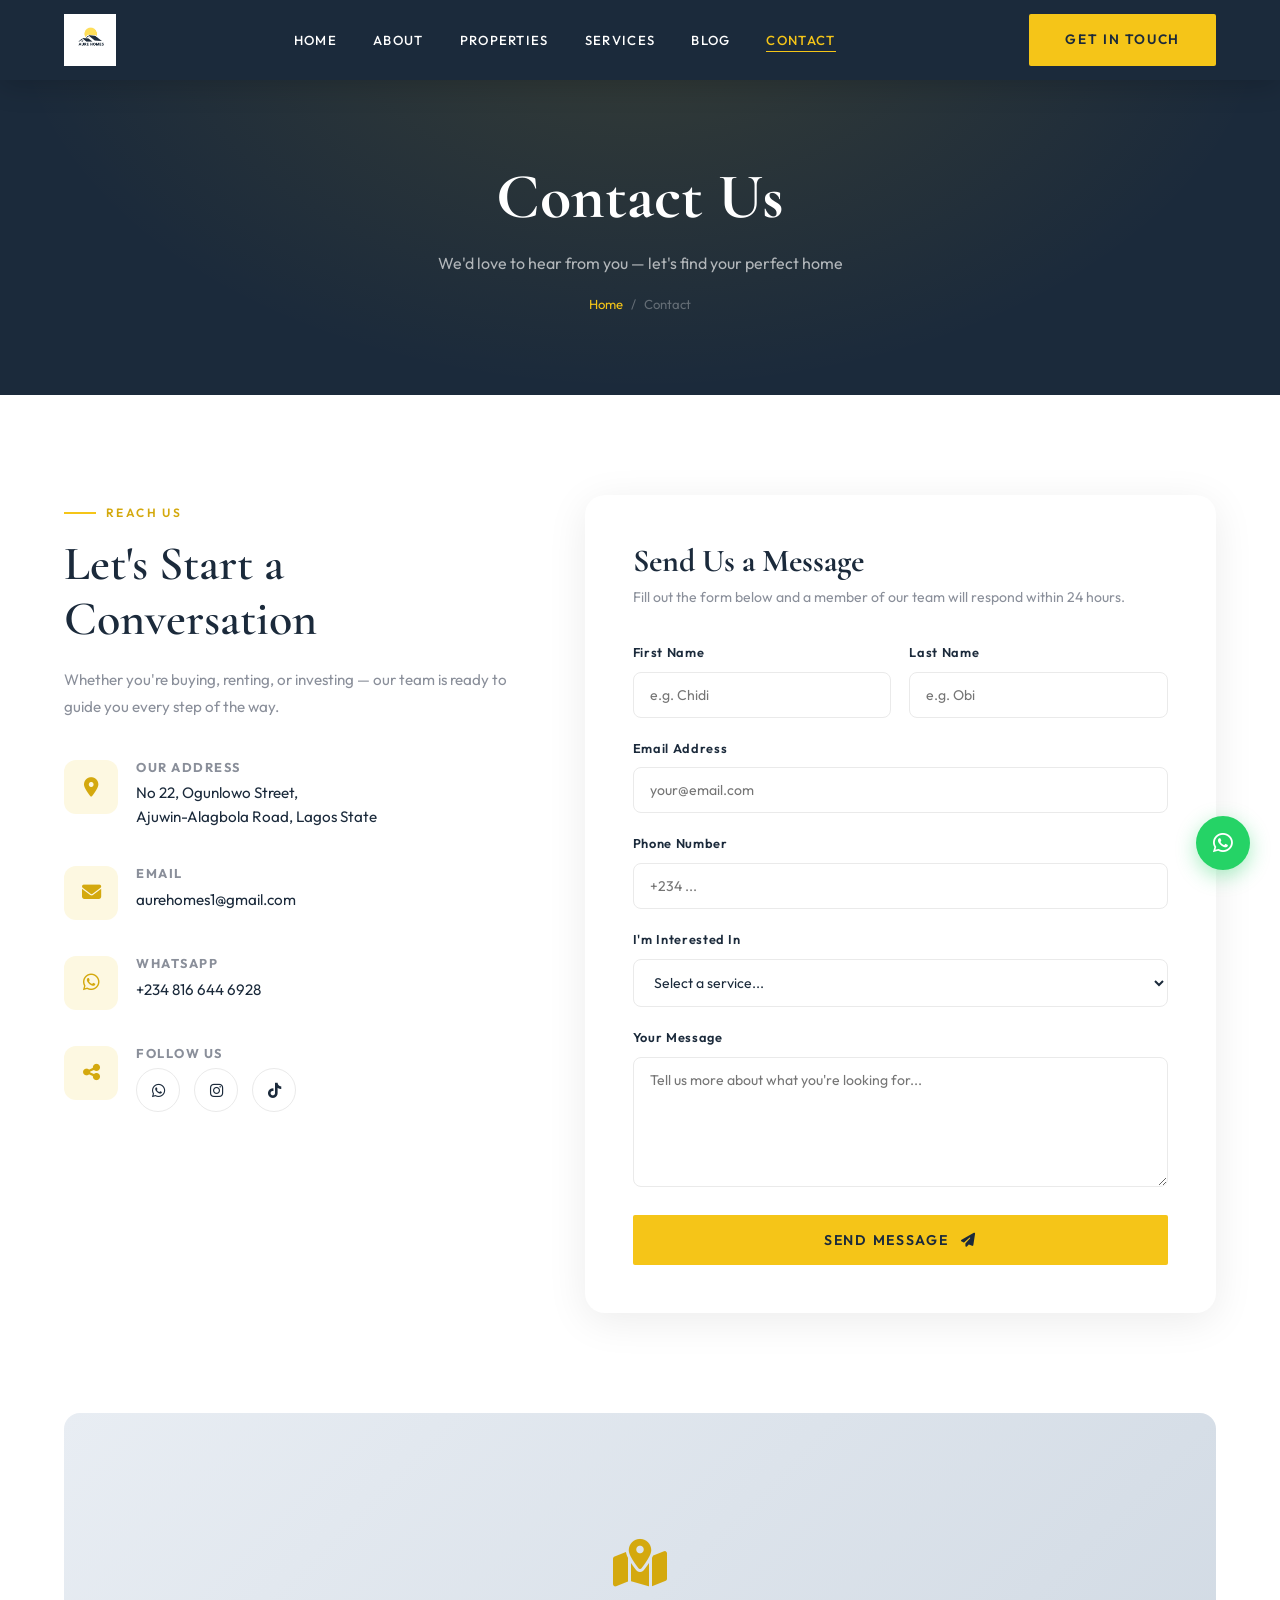
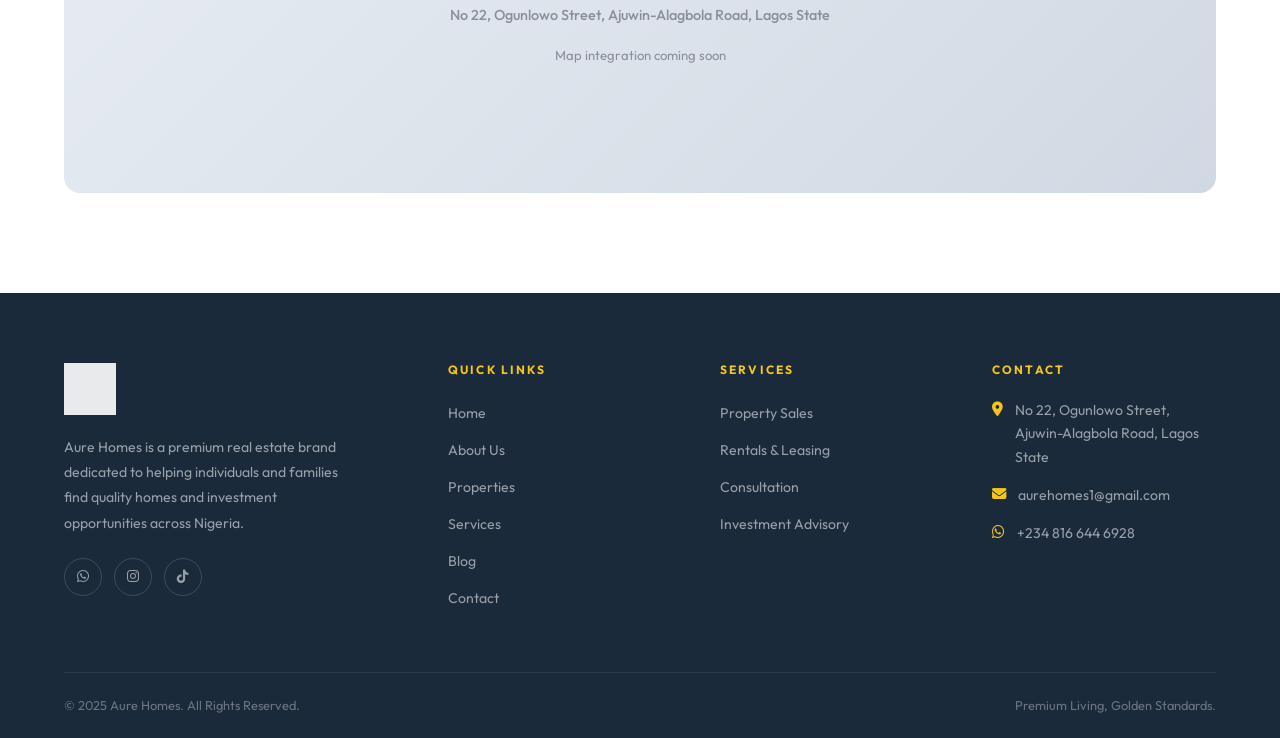
==== Contact.html @ 3f854a4a "Commit" ====
<!DOCTYPE html>
<html lang="en">
<head>
  <meta charset="UTF-8"/>
  <meta name="viewport" content="width=device-width, initial-scale=1.0"/>
  <title>Contact Us — Aure Homes</title>
  <link rel="stylesheet" href="css/style.css"/>
  <link rel="stylesheet" href="https://cdnjs.cloudflare.com/ajax/libs/font-awesome/6.5.0/css/all.min.css"/>
  <style>
    .contact-section { padding:100px 0; }
    .contact-grid { display:grid; grid-template-columns:1fr 1.4fr; gap:70px; align-items:flex-start; }
    
    .contact-item { display:flex; gap:18px; margin-bottom:36px; }
    .contact-icon { width:54px; height:54px; background:var(--gold-pale); border-radius:12px; display:flex; align-items:center; justify-content:center; flex-shrink:0; }
    .contact-icon i { color:var(--gold-dark); font-size:1.2rem; }
    .contact-item h4 { font-family:'Outfit',sans-serif; font-size:0.8rem; font-weight:700; text-transform:uppercase; letter-spacing:0.12em; color:var(--gray); margin-bottom:6px; }
    .contact-item p, .contact-item a { font-size:0.95rem; color:var(--navy); line-height:1.6; }
    .contact-item a:hover { color:var(--gold-dark); }
    .social-links { display:flex; gap:14px; margin-top:8px; }
    .social-links a { width:44px; height:44px; border:1.5px solid var(--gray-light); border-radius:50%; display:flex; align-items:center; justify-content:center; color:var(--navy); font-size:0.95rem; transition:all var(--transition); }
    .social-links a:hover { background:var(--navy); border-color:var(--navy); color:var(--white); }

    .contact-form-card { background:var(--white); border-radius:20px; padding:48px; box-shadow:0 8px 40px rgba(0,0,0,0.08); }
    .contact-form-card h3 { font-size:2rem; color:var(--navy); margin-bottom:6px; }
    .contact-form-card p { font-size:0.88rem; color:var(--gray); margin-bottom:32px; }
    .form-row { display:grid; grid-template-columns:1fr 1fr; gap:18px; }
    .form-group { margin-bottom:20px; }
    .form-group label { display:block; font-size:0.8rem; font-weight:600; color:var(--navy); margin-bottom:8px; letter-spacing:0.05em; }
    .form-group input, .form-group select, .form-group textarea {
      width:100%; padding:13px 16px; border:1.5px solid var(--gray-light);
      border-radius:8px; font-size:0.88rem; font-family:'Outfit',sans-serif;
      color:var(--text); outline:none; transition:border-color var(--transition);
      background:var(--white);
    }
    .form-group input:focus, .form-group select:focus, .form-group textarea:focus { border-color:var(--gold); }
    .form-group textarea { height:130px; resize:vertical; }
    .form-submit { width:100%; padding:16px; font-size:0.88rem; }

    .map-section { padding:0 0 100px; }
    .map-placeholder { background:linear-gradient(135deg,#e8edf3,#d0d9e3); border-radius:16px; height:380px; display:flex; flex-direction:column; align-items:center; justify-content:center; gap:16px; color:var(--gray); }
    .map-placeholder i { font-size:3rem; color:var(--gold-dark); }
    .map-placeholder p { font-size:0.9rem; font-weight:500; }
    .map-placeholder span { font-size:0.82rem; color:var(--gray); }

    @media(max-width:992px){ .contact-grid{grid-template-columns:1fr;} }
    @media(max-width:600px){ .form-row{grid-template-columns:1fr;} .contact-form-card{padding:28px 20px;} }
  </style>
</head>
<body>
<nav class="navbar scrolled">
  <div class="container">
    <a href="index.html" class="nav-logo"><img src="images/logo.jpeg" alt="Aure Homes"/></a>
    <ul class="nav-links">
      <li><a href="index.html">Home</a></li>
      <li><a href="about.html">About</a></li>
      <li><a href="properties.html">Properties</a></li>
      <li><a href="services.html">Services</a></li>
      <li><a href="blog.html">Blog</a></li>
      <li><a href="contact.html" class="active">Contact</a></li>
    </ul>
    <a href="contact.html" class="btn btn-gold nav-cta">Get in Touch</a>
    <div class="hamburger"><span></span><span></span><span></span></div>
  </div>
</nav>

<section class="page-hero">
  <h1>Contact Us</h1>
  <p>We'd love to hear from you — let's find your perfect home</p>
  <div class="breadcrumb"><a href="index.html">Home</a><span>/</span><span>Contact</span></div>
</section>

<section class="contact-section">
  <div class="container">
    <div class="contact-grid">
      <div class="contact-info fade-up">
        <div class="section-label">Reach Us</div>
        <h2 class="section-title">Let's Start a Conversation</h2>
        <p style="color:var(--gray);font-size:0.95rem;margin-bottom:40px;line-height:1.8;">Whether you're buying, renting, or investing — our team is ready to guide you every step of the way.</p>

        <div class="contact-item">
          <div class="contact-icon"><i class="fas fa-map-marker-alt"></i></div>
          <div>
            <h4>Our Address</h4>
            <p>No 22, Ogunlowo Street,<br/>Ajuwin-Alagbola Road, Lagos State</p>
          </div>
        </div>
        <div class="contact-item">
          <div class="contact-icon"><i class="fas fa-envelope"></i></div>
          <div>
            <h4>Email</h4>
            <a href="mailto:aurehomes1@gmail.com">aurehomes1@gmail.com</a>
          </div>
        </div>
        <div class="contact-item">
          <div class="contact-icon"><i class="fab fa-whatsapp"></i></div>
          <div>
            <h4>WhatsApp</h4>
            <a href="https://wa.me/2348166446928">+234 816 644 6928</a>
          </div>
        </div>
        <div class="contact-item">
          <div class="contact-icon"><i class="fas fa-share-alt"></i></div>
          <div>
            <h4>Follow Us</h4>
            <div class="social-links">
              <a href="https://wa.me/2348166446928" target="_blank"><i class="fab fa-whatsapp"></i></a>
              <a href="https://instagram.com/aure_homes" target="_blank"><i class="fab fa-instagram"></i></a>
              <a href="https://tiktok.com/@aure.homes" target="_blank"><i class="fab fa-tiktok"></i></a>
            </div>
          </div>
        </div>
      </div>

      <div class="contact-form-card fade-up">
        <h3>Send Us a Message</h3>
        <p>Fill out the form below and a member of our team will respond within 24 hours.</p>
        <div class="form-row">
          <div class="form-group"><label>First Name</label><input type="text" placeholder="e.g. Chidi"/></div>
          <div class="form-group"><label>Last Name</label><input type="text" placeholder="e.g. Obi"/></div>
        </div>
        <div class="form-group"><label>Email Address</label><input type="email" placeholder="your@email.com"/></div>
        <div class="form-group"><label>Phone Number</label><input type="tel" placeholder="+234 ..."/></div>
        <div class="form-group">
          <label>I'm Interested In</label>
          <select>
            <option value="">Select a service...</option>
            <option>Buying a Property</option>
            <option>Renting / Leasing</option>
            <option>Real Estate Consultation</option>
            <option>Investment Advisory</option>
            <option>Site Inspection / Tour</option>
            <option>Property Marketing</option>
            <option>Other</option>
          </select>
        </div>
        <div class="form-group"><label>Your Message</label><textarea placeholder="Tell us more about what you're looking for..."></textarea></div>
        <button class="btn btn-gold form-submit">Send Message <i class="fas fa-paper-plane" style="margin-left:8px;"></i></button>
      </div>
    </div>
  </div>
</section>

<section class="map-section">
  <div class="container">
    <div class="map-placeholder fade-up">
      <i class="fas fa-map-marked-alt"></i>
      <p>No 22, Ogunlowo Street, Ajuwin-Alagbola Road, Lagos State</p>
      <span>Map integration coming soon</span>
    </div>
  </div>
</section>

<footer>
  <div class="container">
    <div class="footer-grid">
      <div class="footer-brand">
        <img src="images/logo.jpeg" alt="Aure Homes"/>
        <p>Aure Homes is a premium real estate brand dedicated to helping individuals and families find quality homes and investment opportunities across Nigeria.</p>
        <div class="footer-socials">
          <a href="https://wa.me/2348166446928" target="_blank"><i class="fab fa-whatsapp"></i></a>
          <a href="https://instagram.com/aure_homes" target="_blank"><i class="fab fa-instagram"></i></a>
          <a href="https://tiktok.com/@aure.homes" target="_blank"><i class="fab fa-tiktok"></i></a>
        </div>
      </div>
      <div class="footer-col"><h4>Quick Links</h4><ul><li><a href="index.html">Home</a></li><li><a href="about.html">About Us</a></li><li><a href="properties.html">Properties</a></li><li><a href="services.html">Services</a></li><li><a href="blog.html">Blog</a></li><li><a href="contact.html">Contact</a></li></ul></div>
      <div class="footer-col"><h4>Services</h4><ul><li><a href="services.html">Property Sales</a></li><li><a href="services.html">Rentals & Leasing</a></li><li><a href="services.html">Consultation</a></li><li><a href="services.html">Investment Advisory</a></li></ul></div>
      <div class="footer-col"><h4>Contact</h4>
        <div class="footer-contact-item"><i class="fas fa-map-marker-alt"></i><span>No 22, Ogunlowo Street, Ajuwin-Alagbola Road, Lagos State</span></div>
        <div class="footer-contact-item"><i class="fas fa-envelope"></i><a href="mailto:aurehomes1@gmail.com">aurehomes1@gmail.com</a></div>
        <div class="footer-contact-item"><i class="fab fa-whatsapp"></i><a href="https://wa.me/2348166446928">+234 816 644 6928</a></div>
      </div>
    </div>
    <div class="footer-bottom"><p>&copy; 2025 Aure Homes. All Rights Reserved.</p><p>Premium Living, Golden Standards.</p></div>
  </div>
</footer>
<a href="https://wa.me/2348166446928" class="whatsapp-float" target="_blank"><i class="fab fa-whatsapp"></i></a>
<script src="js/main.js"></script>
</body>
</html>
---- css/style.css ----
/* ===== AURE HOMES — GLOBAL STYLES ===== */
@import url("https://fonts.googleapis.com/css2?family=Cormorant+Garamond:ital,wght@0,300;0,400;0,600;0,700;1,300;1,400&family=Outfit:wght@300;400;500;600;700&display=swap");

:root {
  --navy: #1b2a3b;
  --navy-light: #243447;
  --gold: #f5c518;
  --gold-dark: #d4a90e;
  --gold-pale: #fdf8e1;
  --white: #ffffff;
  --off-white: #f9f7f2;
  --gray: #8a8f9a;
  --gray-light: #eaeaea;
  --text: #1b2a3b;
  --transition: 0.35s cubic-bezier(0.4, 0, 0.2, 1);
}

*,
*::before,
*::after {
  box-sizing: border-box;
  margin: 0;
  padding: 0;
}
html {
  scroll-behavior: smooth;
}
body {
  font-family: "Outfit", sans-serif;
  color: var(--text);
  background: var(--white);
  line-height: 1.7;
  overflow-x: hidden;
}
h1,
h2,
h3,
h4 {
  font-family: "Cormorant Garamond", serif;
  line-height: 1.15;
}
a {
  text-decoration: none;
  color: inherit;
}
ul {
  list-style: none;
}
img {
  max-width: 100%;
  display: block;
}

.container {
  width: 90%;
  max-width: 1200px;
  margin: 0 auto;
}

/* BUTTONS */
.btn {
  display: inline-block;
  padding: 14px 36px;
  font-family: "Outfit", sans-serif;
  font-size: 0.85rem;
  font-weight: 600;
  letter-spacing: 0.12em;
  text-transform: uppercase;
  border-radius: 2px;
  cursor: pointer;
  transition: all var(--transition);
  border: none;
}
.btn-gold {
  background: var(--gold);
  color: var(--navy);
}
.btn-gold:hover {
  background: var(--gold-dark);
  transform: translateY(-2px);
  box-shadow: 0 8px 24px rgba(245, 197, 24, 0.35);
}
.btn-outline {
  background: transparent;
  color: var(--white);
  border: 1.5px solid var(--white);
}
.btn-outline:hover {
  background: var(--white);
  color: var(--navy);
}
.btn-navy {
  background: var(--navy);
  color: var(--white);
}
.btn-navy:hover {
  background: var(--navy-light);
  transform: translateY(-2px);
  box-shadow: 0 8px 24px rgba(27, 42, 59, 0.3);
}

/* LABELS */
.section-label {
  display: inline-flex;
  align-items: center;
  gap: 10px;
  font-size: 0.75rem;
  font-weight: 600;
  letter-spacing: 0.2em;
  text-transform: uppercase;
  color: var(--gold-dark);
  margin-bottom: 14px;
}
.section-label::before {
  content: "";
  display: block;
  width: 32px;
  height: 2px;
  background: var(--gold);
}
.section-title {
  font-size: clamp(2rem, 4vw, 3rem);
  font-weight: 600;
  color: var(--navy);
  margin-bottom: 18px;
}
.section-subtitle {
  font-size: 1rem;
  color: var(--gray);
  max-width: 560px;
  line-height: 1.8;
}

/* NAVBAR */
.navbar {
  position: fixed;
  top: 0;
  width: 100%;
  z-index: 1000;
  padding: 22px 0;
  transition: all var(--transition);
}
.navbar.scrolled {
  background: var(--navy);
  padding: 14px 0;
  box-shadow: 0 4px 30px rgba(0, 0, 0, 0.2);
}
.navbar .container {
  display: flex;
  align-items: center;
  justify-content: space-between;
}
.nav-logo img {
  height: 52px;
  width: auto;
}
.nav-links {
  display: flex;
  align-items: center;
  gap: 36px;
}
.nav-links a {
  font-size: 0.82rem;
  font-weight: 500;
  letter-spacing: 0.1em;
  text-transform: uppercase;
  color: var(--white);
  position: relative;
  padding-bottom: 4px;
  transition: color var(--transition);
}
.nav-links a::after {
  content: "";
  position: absolute;
  bottom: 0;
  left: 0;
  width: 0;
  height: 1.5px;
  background: var(--gold);
  transition: width var(--transition);
}
.nav-links a:hover::after,
.nav-links a.active::after {
  width: 100%;
}
.nav-links a:hover,
.nav-links a.active {
  color: var(--gold);
}
.nav-cta {
  margin-left: 16px;
}
.hamburger {
  display: none;
  flex-direction: column;
  gap: 5px;
  cursor: pointer;
  padding: 4px;
}
.hamburger span {
  display: block;
  width: 24px;
  height: 2px;
  background: var(--white);
  transition: all var(--transition);
}

/* PAGE HERO */
.page-hero {
  background: var(--navy);
  padding: 160px 0 80px;
  text-align: center;
  position: relative;
  overflow: hidden;
}
.page-hero::before {
  content: "";
  position: absolute;
  inset: 0;
  background: radial-gradient(
    ellipse at 50% 0%,
    rgba(245, 197, 24, 0.12) 0%,
    transparent 70%
  );
}
.page-hero h1 {
  font-size: clamp(2.5rem, 5vw, 4rem);
  color: var(--white);
  margin-bottom: 16px;
  position: relative;
}
.page-hero p {
  color: rgba(255, 255, 255, 0.65);
  font-size: 1rem;
  position: relative;
}
.breadcrumb {
  display: flex;
  align-items: center;
  justify-content: center;
  gap: 8px;
  margin-top: 16px;
  font-size: 0.82rem;
  color: rgba(255, 255, 255, 0.5);
  position: relative;
}
.breadcrumb a {
  color: var(--gold);
}
.breadcrumb span {
  color: rgba(255, 255, 255, 0.3);
}

/* FOOTER */
footer {
  background: var(--navy);
  color: rgba(255, 255, 255, 0.7);
  padding: 70px 0 0;
}
.footer-grid {
  display: grid;
  grid-template-columns: 1.5fr 1fr 1fr 1fr;
  gap: 48px;
  padding-bottom: 50px;
}
.footer-brand img {
  height: 52px;
  margin-bottom: 20px;
  filter: brightness(10);
  opacity: 0.9;
}
.footer-brand p {
  font-size: 0.88rem;
  line-height: 1.8;
  color: rgba(255, 255, 255, 0.55);
  max-width: 280px;
}
.footer-col h4 {
  font-family: "Outfit", sans-serif;
  font-size: 0.75rem;
  font-weight: 700;
  letter-spacing: 0.18em;
  text-transform: uppercase;
  color: var(--gold);
  margin-bottom: 22px;
}
.footer-col ul li {
  margin-bottom: 10px;
}
.footer-col ul li a {
  font-size: 0.88rem;
  color: rgba(255, 255, 255, 0.55);
  transition: color var(--transition);
}
.footer-col ul li a:hover {
  color: var(--gold);
}
.footer-contact-item {
  display: flex;
  align-items: flex-start;
  gap: 12px;
  margin-bottom: 14px;
  font-size: 0.88rem;
  color: rgba(255, 255, 255, 0.55);
}
.footer-contact-item i {
  color: var(--gold);
  margin-top: 3px;
  font-size: 0.9rem;
  flex-shrink: 0;
}
.footer-socials {
  display: flex;
  gap: 12px;
  margin-top: 22px;
}
.footer-socials a {
  width: 38px;
  height: 38px;
  border: 1px solid rgba(255, 255, 255, 0.15);
  border-radius: 50%;
  display: flex;
  align-items: center;
  justify-content: center;
  font-size: 0.85rem;
  color: rgba(255, 255, 255, 0.55);
  transition: all var(--transition);
}
.footer-socials a:hover {
  background: var(--gold);
  border-color: var(--gold);
  color: var(--navy);
}
.footer-bottom {
  border-top: 1px solid rgba(255, 255, 255, 0.08);
  padding: 22px 0;
  display: flex;
  align-items: center;
  justify-content: space-between;
  font-size: 0.8rem;
  color: rgba(255, 255, 255, 0.35);
}

/* WHATSAPP */
.whatsapp-float {
  position: fixed;
  bottom: 30px;
  right: 30px;
  width: 54px;
  height: 54px;
  background: #25d366;
  border-radius: 50%;
  display: flex;
  align-items: center;
  justify-content: center;
  font-size: 1.4rem;
  color: white;
  box-shadow: 0 6px 20px rgba(37, 211, 102, 0.4);
  z-index: 999;
  transition: all var(--transition);
}
.whatsapp-float:hover {
  transform: scale(1.1);
  box-shadow: 0 10px 28px rgba(37, 211, 102, 0.5);
}

/* ANIMATIONS */
.fade-up {
  opacity: 1;
  transform: translateY(0);
  transition:
    opacity 0.7s ease,
    transform 0.7s ease;
}
.js-ready .fade-up {
  opacity: 0;
  transform: translateY(30px);
}
.js-ready .fade-up.visible {
  opacity: 1;
  transform: translateY(0);
}

/* RESPONSIVE */
@media (max-width: 992px) {
  .footer-grid {
    grid-template-columns: 1fr 1fr;
    gap: 36px;
  }
}
@media (max-width: 768px) {
  .nav-links,
  .nav-cta {
    display: none;
  }
  .hamburger {
    display: flex;
  }
  .nav-links.open {
    display: flex;
    flex-direction: column;
    position: fixed;
    top: 0;
    left: 0;
    width: 100%;
    height: 100vh;
    background: var(--navy);
    justify-content: center;
    align-items: center;
    gap: 32px;
    z-index: 999;
  }
  .nav-links.open a {
    font-size: 1.1rem;
  }
  .footer-grid {
    grid-template-columns: 1fr;
    gap: 28px;
  }
  .footer-bottom {
    flex-direction: column;
    gap: 8px;
    text-align: center;
  }
}
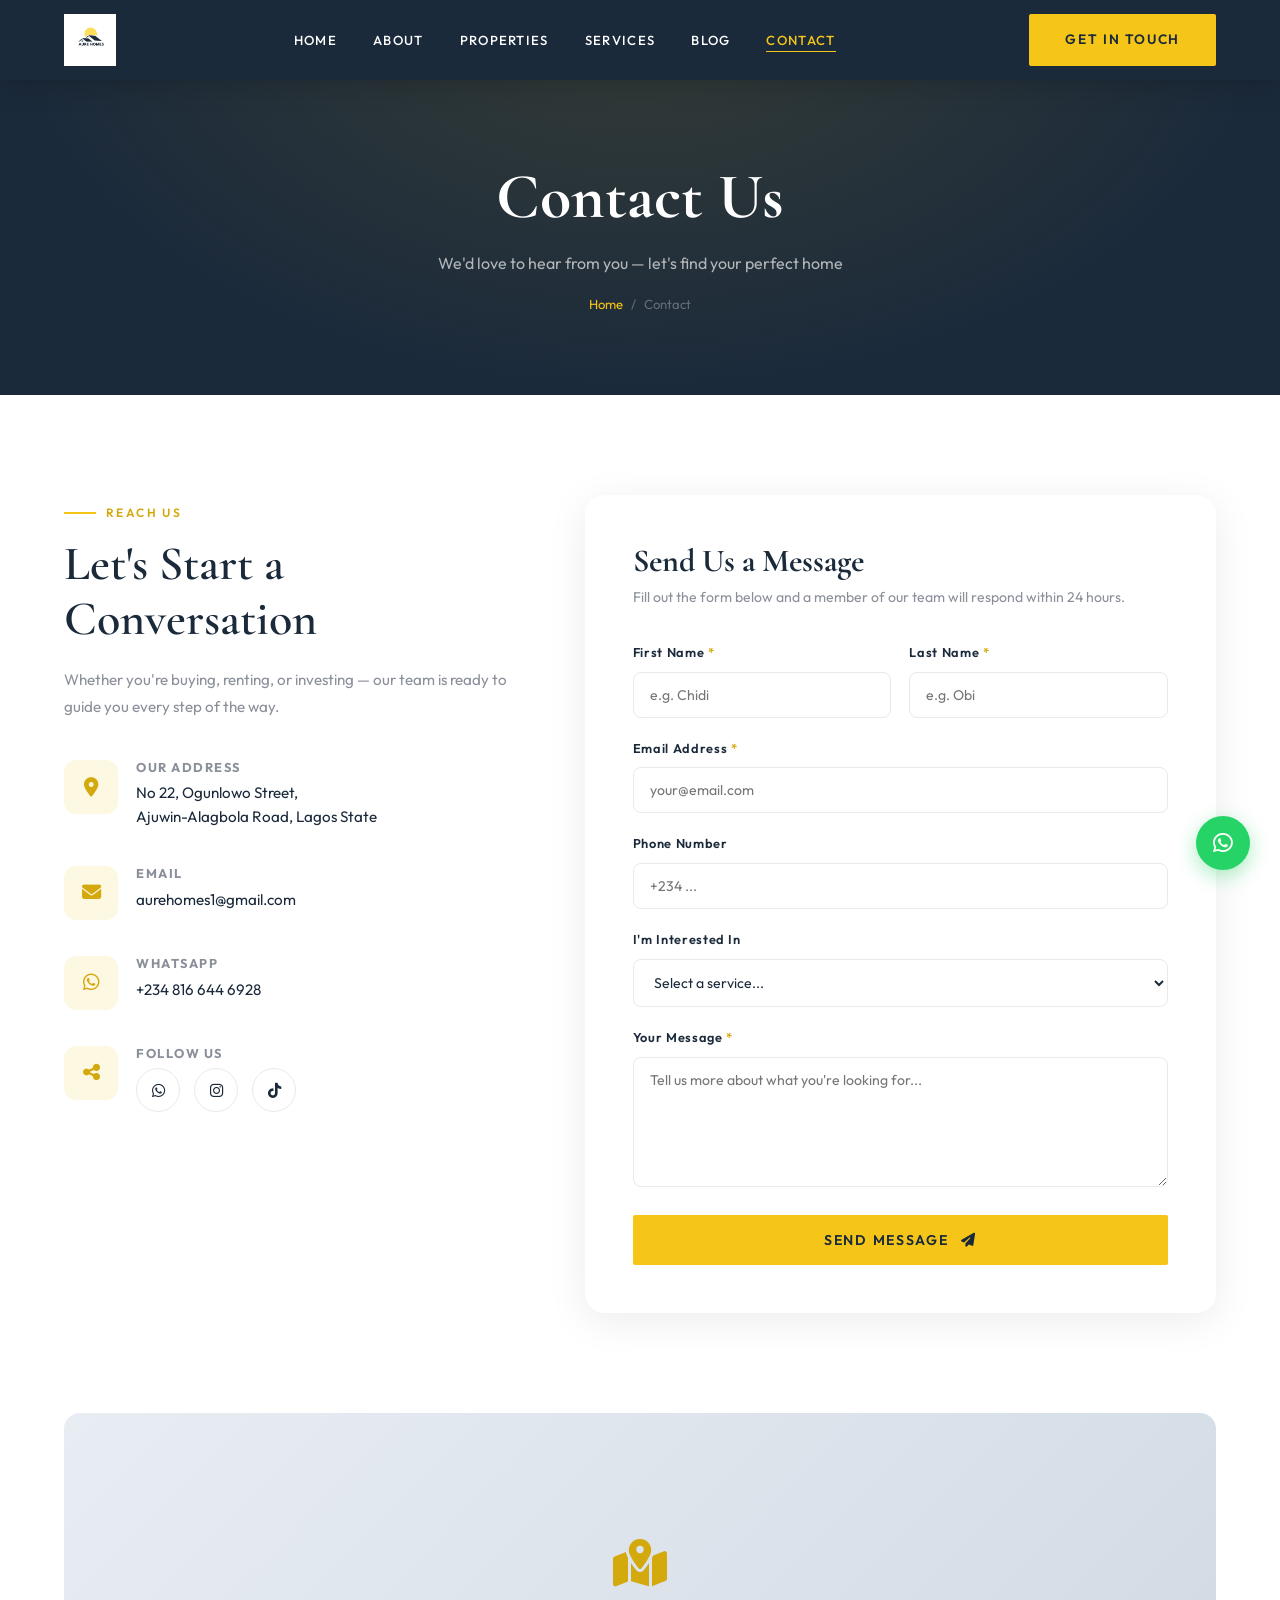
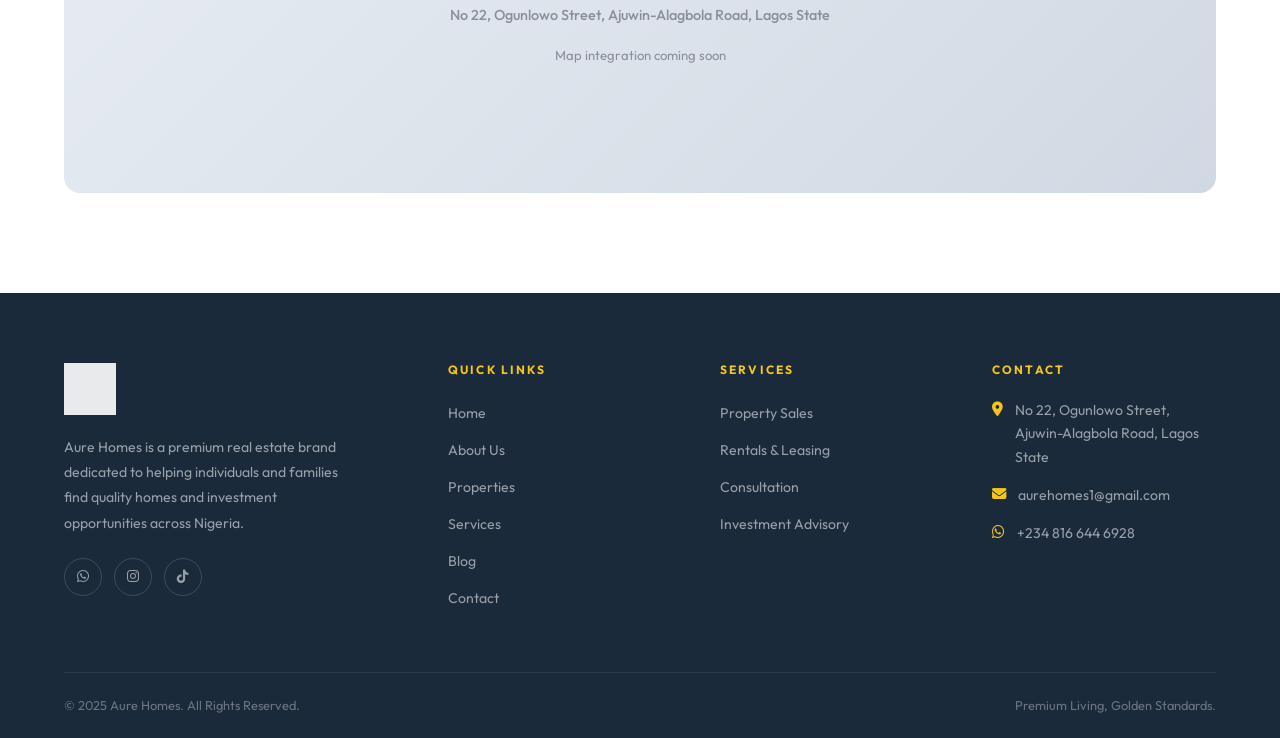
==== commit a0bfc214: "commit" ====
--- a/Contact.html
+++ b/Contact.html
@@ -9,7 +9,7 @@
   <style>
     .contact-section { padding:100px 0; }
     .contact-grid { display:grid; grid-template-columns:1fr 1.4fr; gap:70px; align-items:flex-start; }
-    
+    .contact-info { }
     .contact-item { display:flex; gap:18px; margin-bottom:36px; }
     .contact-icon { width:54px; height:54px; background:var(--gold-pale); border-radius:12px; display:flex; align-items:center; justify-content:center; flex-shrink:0; }
     .contact-icon i { color:var(--gold-dark); font-size:1.2rem; }
@@ -36,6 +36,13 @@
     .form-group textarea { height:130px; resize:vertical; }
     .form-submit { width:100%; padding:16px; font-size:0.88rem; }
 
+    .req { color: var(--gold-dark); }
+    .form-success { text-align:center; padding:40px 20px; }
+    .form-success .success-icon { font-size:3rem; color:#22c55e; margin-bottom:16px; }
+    .form-success h4 { font-family:'Cormorant Garamond',serif; font-size:1.8rem; color:var(--navy); margin-bottom:8px; }
+    .form-success p { font-size:0.9rem; color:var(--gray); }
+    .btn-loading { opacity:0.7; cursor:not-allowed; pointer-events:none; }
+
     .map-section { padding:0 0 100px; }
     .map-placeholder { background:linear-gradient(135deg,#e8edf3,#d0d9e3); border-radius:16px; height:380px; display:flex; flex-direction:column; align-items:center; justify-content:center; gap:16px; color:var(--gray); }
     .map-placeholder i { font-size:3rem; color:var(--gold-dark); }
@@ -114,27 +121,54 @@
       <div class="contact-form-card fade-up">
         <h3>Send Us a Message</h3>
         <p>Fill out the form below and a member of our team will respond within 24 hours.</p>
-        <div class="form-row">
-          <div class="form-group"><label>First Name</label><input type="text" placeholder="e.g. Chidi"/></div>
-          <div class="form-group"><label>Last Name</label><input type="text" placeholder="e.g. Obi"/></div>
-        </div>
-        <div class="form-group"><label>Email Address</label><input type="email" placeholder="your@email.com"/></div>
-        <div class="form-group"><label>Phone Number</label><input type="tel" placeholder="+234 ..."/></div>
-        <div class="form-group">
-          <label>I'm Interested In</label>
-          <select>
-            <option value="">Select a service...</option>
-            <option>Buying a Property</option>
-            <option>Renting / Leasing</option>
-            <option>Real Estate Consultation</option>
-            <option>Investment Advisory</option>
-            <option>Site Inspection / Tour</option>
-            <option>Property Marketing</option>
-            <option>Other</option>
-          </select>
-        </div>
-        <div class="form-group"><label>Your Message</label><textarea placeholder="Tell us more about what you're looking for..."></textarea></div>
-        <button class="btn btn-gold form-submit">Send Message <i class="fas fa-paper-plane" style="margin-left:8px;"></i></button>
+
+        <!-- SUCCESS MESSAGE -->
+        <div class="form-success" id="formSuccess" style="display:none;">
+          <div class="success-icon"><i class="fas fa-check-circle"></i></div>
+          <h4>Message Sent!</h4>
+          <p>Thank you for reaching out. We'll get back to you within 24 hours.</p>
+        </div>
+
+        <form id="contactForm" action="https://formspree.io/f/xgoqbqzd" method="POST">
+          <div class="form-row">
+            <div class="form-group">
+              <label>First Name <span class="req">*</span></label>
+              <input type="text" name="first_name" placeholder="e.g. Chidi" required/>
+            </div>
+            <div class="form-group">
+              <label>Last Name <span class="req">*</span></label>
+              <input type="text" name="last_name" placeholder="e.g. Obi" required/>
+            </div>
+          </div>
+          <div class="form-group">
+            <label>Email Address <span class="req">*</span></label>
+            <input type="email" name="email" placeholder="your@email.com" required/>
+          </div>
+          <div class="form-group">
+            <label>Phone Number</label>
+            <input type="tel" name="phone" placeholder="+234 ..."/>
+          </div>
+          <div class="form-group">
+            <label>I'm Interested In</label>
+            <select name="service">
+              <option value="">Select a service...</option>
+              <option>Buying a Property</option>
+              <option>Renting / Leasing</option>
+              <option>Real Estate Consultation</option>
+              <option>Investment Advisory</option>
+              <option>Site Inspection / Tour</option>
+              <option>Property Marketing</option>
+              <option>Other</option>
+            </select>
+          </div>
+          <div class="form-group">
+            <label>Your Message <span class="req">*</span></label>
+            <textarea name="message" placeholder="Tell us more about what you're looking for..." required></textarea>
+          </div>
+          <button type="submit" class="btn btn-gold form-submit" id="submitBtn">
+            Send Message <i class="fas fa-paper-plane" style="margin-left:8px;"></i>
+          </button>
+        </form>
       </div>
     </div>
   </div>
@@ -175,5 +209,41 @@
 </footer>
 <a href="https://wa.me/2348166446928" class="whatsapp-float" target="_blank"><i class="fab fa-whatsapp"></i></a>
 <script src="js/main.js"></script>
-</body>
+<script>
+  const form = document.getElementById('contactForm');
+  const submitBtn = document.getElementById('submitBtn');
+  const successMsg = document.getElementById('formSuccess');
+
+  form.addEventListener('submit', async function(e) {
+    e.preventDefault();
+
+    // Loading state
+    submitBtn.innerHTML = '<i class="fas fa-spinner fa-spin"></i> Sending...';
+    submitBtn.classList.add('btn-loading');
+
+    const formData = new FormData(form);
+
+    try {
+      const response = await fetch(form.action, {
+        method: 'POST',
+        body: formData,
+        headers: { 'Accept': 'application/json' }
+      });
+
+      if (response.ok) {
+        form.style.display = 'none';
+        successMsg.style.display = 'block';
+      } else {
+        const data = await response.json();
+        submitBtn.innerHTML = 'Send Message <i class="fas fa-paper-plane" style="margin-left:8px;"></i>';
+        submitBtn.classList.remove('btn-loading');
+        alert('Oops! Something went wrong. Please try again or contact us directly on WhatsApp.');
+      }
+    } catch (error) {
+      submitBtn.innerHTML = 'Send Message <i class="fas fa-paper-plane" style="margin-left:8px;"></i>';
+      submitBtn.classList.remove('btn-loading');
+      alert('Network error. Please check your connection and try again.');
+    }
+  });
+</script>
 </html>
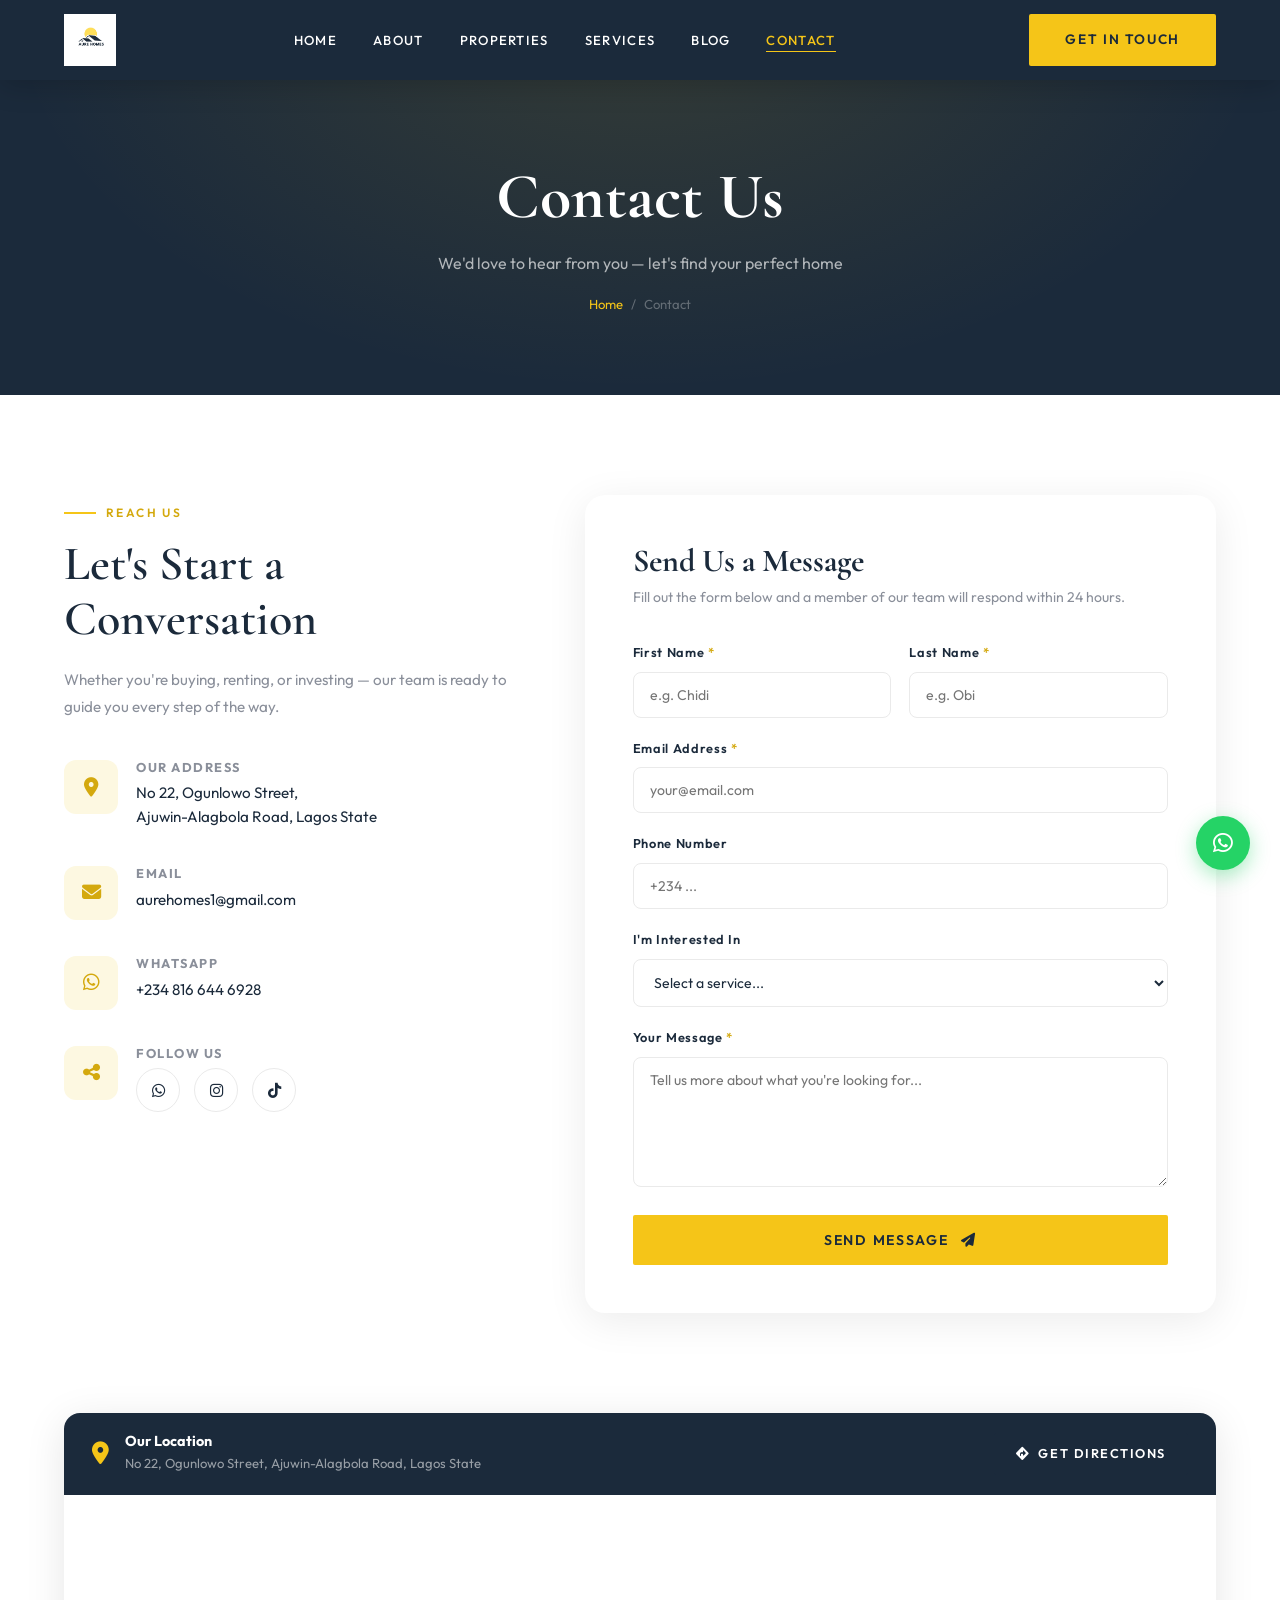
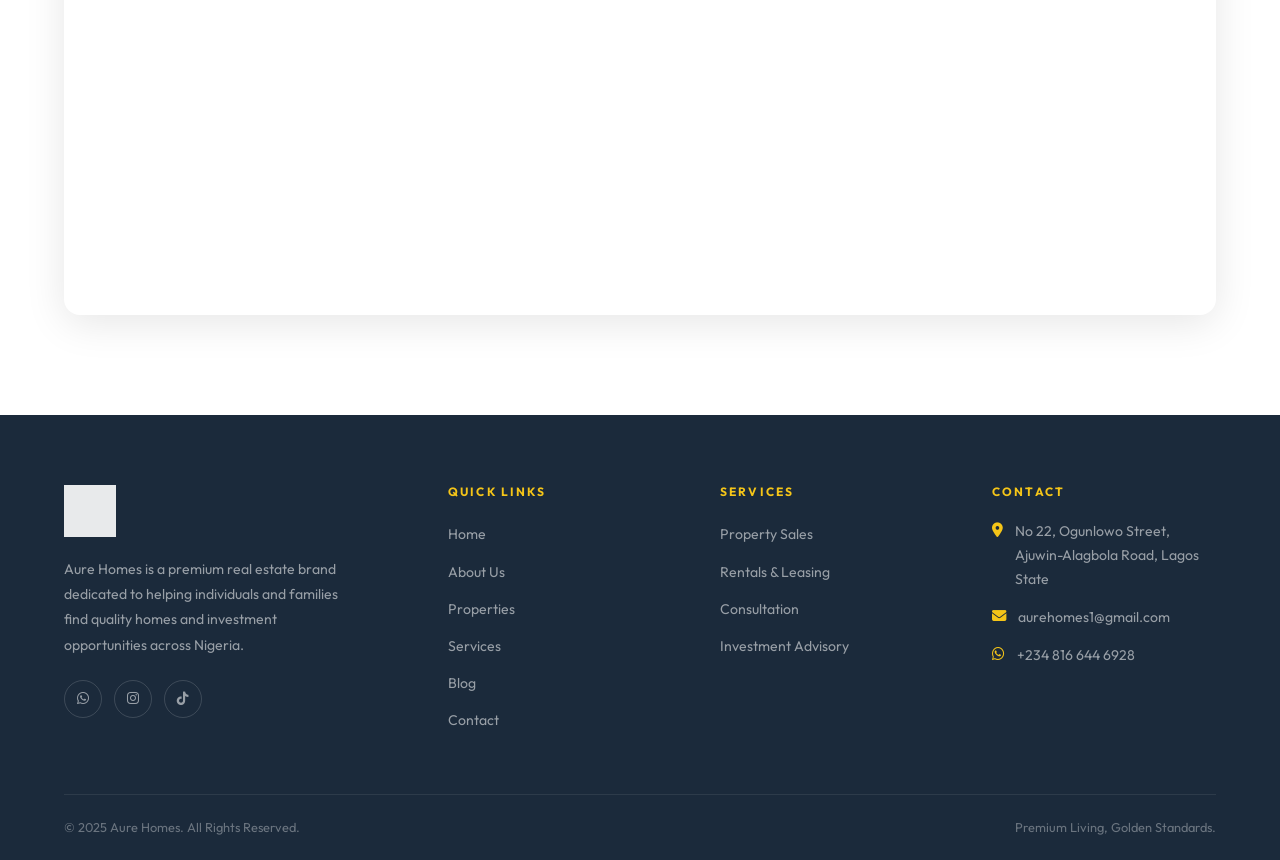
==== commit f0d7dbbe: "commit" ====
--- a/Contact.html
+++ b/Contact.html
@@ -1,3 +1,4 @@
+
 <!DOCTYPE html>
 <html lang="en">
 <head>
@@ -43,6 +44,14 @@
     .form-success p { font-size:0.9rem; color:var(--gray); }
     .btn-loading { opacity:0.7; cursor:not-allowed; pointer-events:none; }
 
+    .map-wrapper { border-radius:16px; overflow:hidden; box-shadow:0 8px 40px rgba(0,0,0,0.1); }
+    .map-header { background:var(--navy); padding:20px 28px; display:flex; align-items:center; justify-content:space-between; flex-wrap:wrap; gap:16px; }
+    .map-info { display:flex; align-items:center; gap:16px; }
+    .map-info i { font-size:1.4rem; color:var(--gold); flex-shrink:0; }
+    .map-info h4 { font-family:'Outfit',sans-serif; font-size:0.9rem; font-weight:700; color:var(--white); margin-bottom:3px; }
+    .map-info p { font-size:0.82rem; color:rgba(255,255,255,0.55); }
+    @media(max-width:600px){ .map-header{flex-direction:column;align-items:flex-start;} }
+
     .map-section { padding:0 0 100px; }
     .map-placeholder { background:linear-gradient(135deg,#e8edf3,#d0d9e3); border-radius:16px; height:380px; display:flex; flex-direction:column; align-items:center; justify-content:center; gap:16px; color:var(--gray); }
     .map-placeholder i { font-size:3rem; color:var(--gold-dark); }
@@ -176,10 +185,29 @@
 
 <section class="map-section">
   <div class="container">
-    <div class="map-placeholder fade-up">
-      <i class="fas fa-map-marked-alt"></i>
-      <p>No 22, Ogunlowo Street, Ajuwin-Alagbola Road, Lagos State</p>
-      <span>Map integration coming soon</span>
+    <div class="map-wrapper fade-up">
+      <div class="map-header">
+        <div class="map-info">
+          <i class="fas fa-map-marker-alt"></i>
+          <div>
+            <h4>Our Location</h4>
+            <p>No 22, Ogunlowo Street, Ajuwin-Alagbola Road, Lagos State</p>
+          </div>
+        </div>
+        <a href="https://www.google.com/maps/search/Ogunlowo+Street+Alagbola+Lagos" target="_blank" class="btn btn-navy" style="padding:10px 22px;font-size:0.8rem;">
+          <i class="fas fa-directions" style="margin-right:8px;"></i>Get Directions
+        </a>
+      </div>
+      <iframe
+        src="https://www.google.com/maps/embed?pb=!1m18!1m12!1m3!1d3963.952!2d3.3515!3d6.6018!2m3!1f0!2f0!3f0!3m2!1i1024!2i768!4f13.1!3m3!1m2!1s0x0%3A0x0!2sOgunlowo+Street%2C+Alagbola%2C+Lagos!5e0!3m2!1sen!2sng!4v1"
+        width="100%"
+        height="420"
+        style="border:0; border-radius:0 0 16px 16px; display:block;"
+        allowfullscreen=""
+        loading="lazy"
+        referrerpolicy="no-referrer-when-downgrade"
+        title="Aure Homes Location — Ogunlowo Street, Lagos">
+      </iframe>
     </div>
   </div>
 </section>
